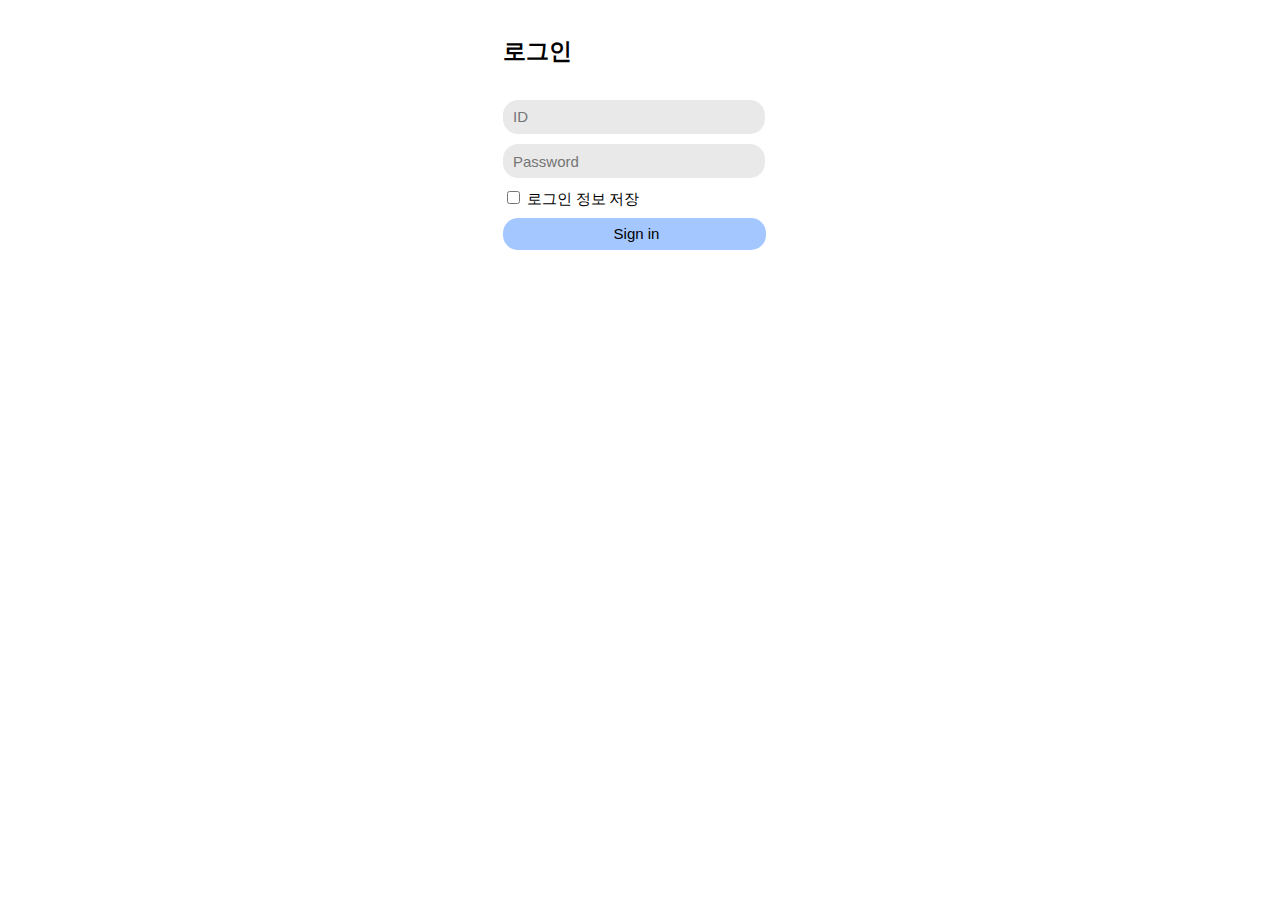
==== project/blog.html @ a2859312 "Add files via upload" ====
<!DOCTYPE html>
<html lang="ko">

<head>
    <meta charset="UTF-8">
    <meta name="viewport" content="width=device-width, initial-scale=1.0">
    <title>Login</title>
    <link rel="stylesheet" href="css/loginStyle.css">
</head>

<body>
    <form id="test">
        <table>
            <tr>
                <td>
                    <h2>로그인</h2>
                </td>
            </tr>
            <tr>
                <td><input id ="userId" type="text" placeholder="ID"></td>
            </tr>
            <tr>
                <td><input id = "userPw" type="password" placeholder=Password></td>
            </tr>
            <tr>
                <td><input type="checkbox"> 로그인 정보 저장</td>
            </tr>
            <tr>
                <td><input type="submit" value="Sign in" class="btn"></td>
            </tr>
            <tr>
                <!-- <td class="join"><a href="contact.html">회원가입</a></td> -->
            </tr>
        </table>
    </form>
    <script src="index.js"></script>
</body>

</html>
---- project/css/loginStyle.css ----
table {
  width: 280px;
  height: 250px;
  margin: auto;
  font-size: 15px;
}

input[type="text"],
input[type="password"] {
  width: 250px;
  height: 32px;
  font-size: 15px;
  border: 0;
  border-radius: 15px;
  outline: none;
  padding-left: 10px;
  background-color: rgb(233, 233, 233);
}

.btn {
  width: 263px;
  height: 32px;
  font-size: 15px;
  border: 0;
  border-radius: 15px;
  outline: none;
  padding-left: 10px;
  background-color: rgb(164, 199, 255);
}

.btn:active {
  width: 263px;
  height: 32px;
  font-size: 15px;
  border: 0;
  border-radius: 15px;
  outline: none;
  padding-left: 10px;
  background-color: rgb(61, 135, 255);
}

a {
  font-size: 12px;
  color: darkgray;
  text-decoration-line: none;

}

.join {
  text-align: center;
}
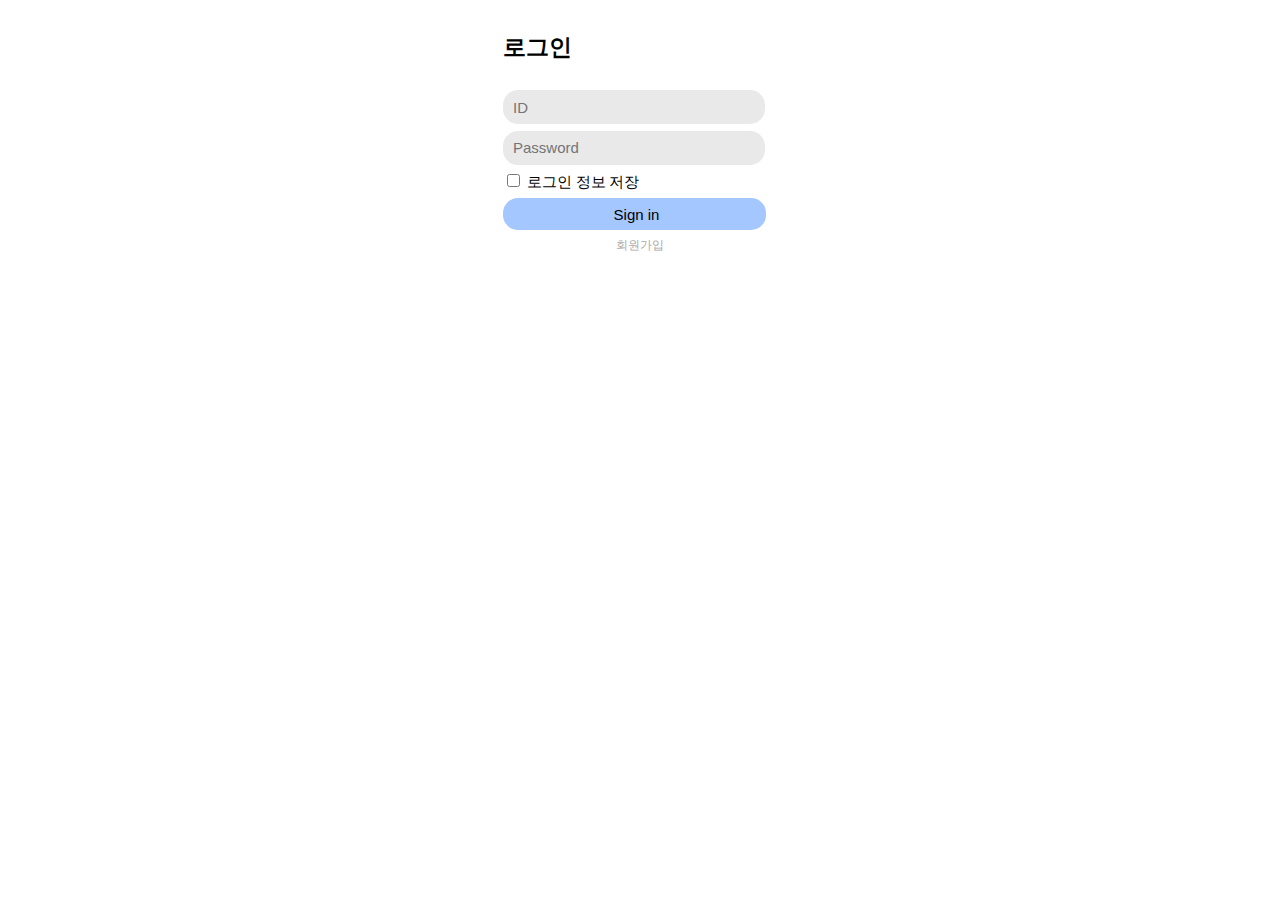
==== commit e8e60646: "250214" ====
--- a/project/blog.html
+++ b/project/blog.html
@@ -9,31 +9,31 @@
 </head>
 
 <body>
-    <form id="test">
-        <table>
-            <tr>
-                <td>
-                    <h2>로그인</h2>
-                </td>
-            </tr>
-            <tr>
-                <td><input id ="userId" type="text" placeholder="ID"></td>
-            </tr>
-            <tr>
-                <td><input id = "userPw" type="password" placeholder=Password></td>
-            </tr>
-            <tr>
-                <td><input type="checkbox"> 로그인 정보 저장</td>
-            </tr>
-            <tr>
-                <td><input type="submit" value="Sign in" class="btn"></td>
-            </tr>
-            <tr>
-                <!-- <td class="join"><a href="contact.html">회원가입</a></td> -->
-            </tr>
-        </table>
-    </form>
-    <script src="index.js"></script>
+        <form id="test">
+            <table>
+                <tr>
+                    <td>
+                        <h2>로그인</h2>
+                    </td>
+                </tr>
+                <tr>
+                    <td><input id ="userId" type="text" placeholder="ID"></td>
+                </tr>
+                <tr>
+                    <td><input id = "userPw" type="password" placeholder=Password></td>
+                </tr>
+                <tr>
+                    <td><input type="checkbox"> 로그인 정보 저장</td>
+                </tr>
+                <tr>
+                    <td><input type="submit" value="Sign in" class="btn"></td>
+                </tr>
+                <tr>
+                    <td class="join"><a href="contact.html">회원가입</a></td>
+                </tr>
+            </table>
+        </form>
+        <script src="index.js"></script>
 </body>
 
 </html>--- a/project/css/loginStyle.css
+++ b/project/css/loginStyle.css
@@ -48,4 +48,17 @@
 
 .join {
   text-align: center;
-}+}
+
+body{
+  background-image: url('project/images/login.png');
+}
+
+/* body {
+  width: 100%;
+  float: left;
+  background-image: url(../images/login.png);
+  height: auto;
+  background-size: 100%;
+  background-repeat: no-repeat;
+} */